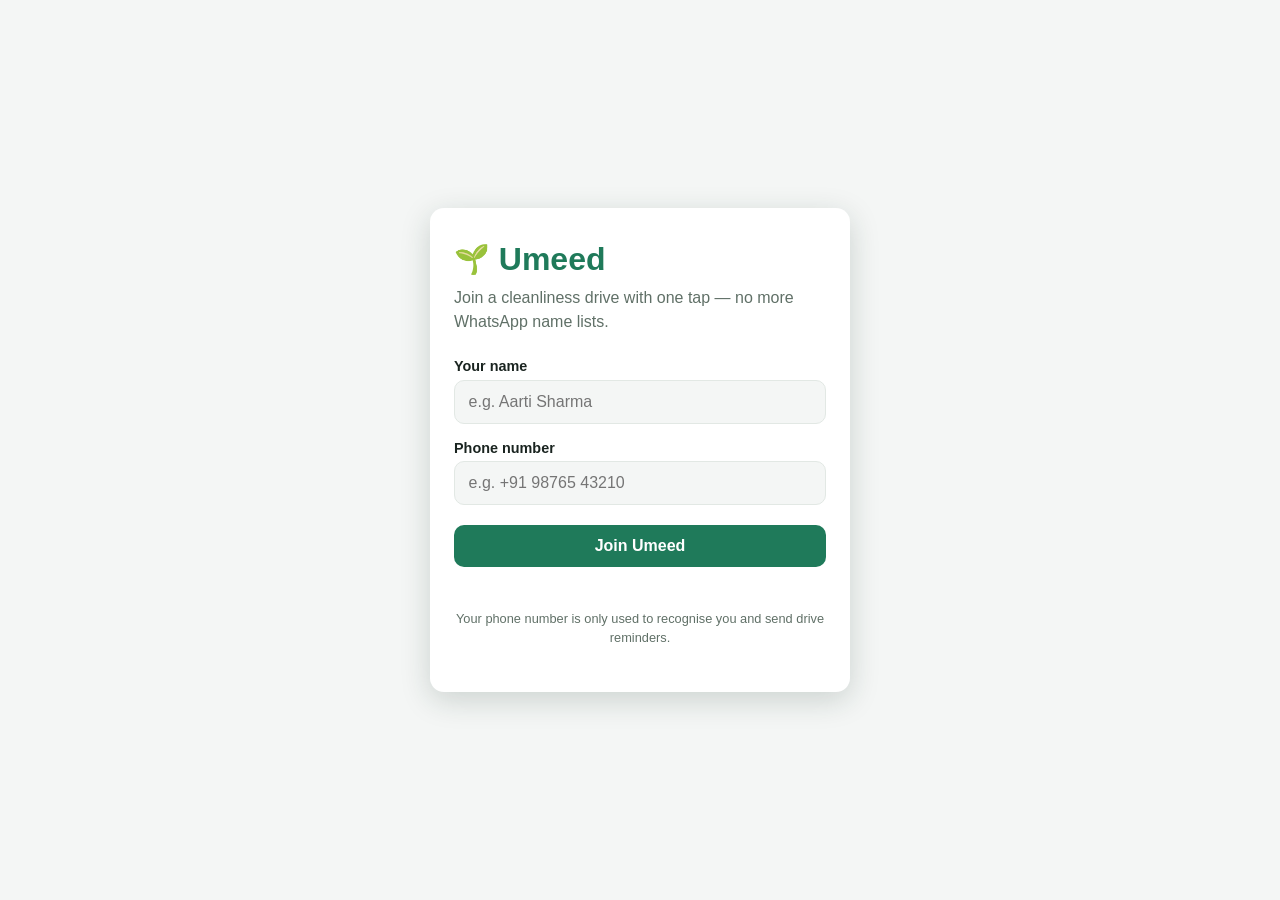
==== umeed/frontend/index.html @ dabe3a0d "Add Umeed: a dependency-free app for organising cleanliness drives Replaces the WhatsApp "announce a" ====
<!doctype html>
<html lang="en">
<head>
  <meta charset="utf-8" />
  <meta name="viewport" content="width=device-width, initial-scale=1, viewport-fit=cover" />
  <meta name="theme-color" content="#1f7a5a" />
  <title>Umeed — Cleanliness Drives</title>
  <link rel="stylesheet" href="styles.css" />
</head>
<body>
  <!-- ===== Join screen (shown until a member has joined) ===== -->
  <section id="join-screen" class="screen join-screen" hidden>
    <div class="join-card">
      <div class="brand">
        <span class="logo" aria-hidden="true">🌱</span>
        <h1>Umeed</h1>
      </div>
      <p class="tagline">Join a cleanliness drive with one tap — no more WhatsApp name lists.</p>
      <form id="join-form" novalidate>
        <label for="join-name">Your name</label>
        <input id="join-name" name="name" type="text" autocomplete="name"
               placeholder="e.g. Aarti Sharma" required />

        <label for="join-phone">Phone number</label>
        <input id="join-phone" name="phone" type="tel" autocomplete="tel"
               inputmode="tel" placeholder="e.g. +91 98765 43210" required />

        <button type="submit" class="btn btn-primary btn-block">Join Umeed</button>
        <p class="form-error" id="join-error" role="alert"></p>
      </form>
      <p class="fine">Your phone number is only used to recognise you and send drive reminders.</p>
    </div>
  </section>

  <!-- ===== Main app ===== -->
  <div id="app" class="app" hidden>
    <header class="appbar">
      <div class="appbar-inner">
        <div class="brand brand-sm">
          <span class="logo" aria-hidden="true">🌱</span>
          <strong>Umeed</strong>
        </div>
        <div class="appbar-right">
          <span id="manager-badge" class="badge badge-manager" hidden>Manager</span>
          <button id="who-btn" class="who" type="button" title="Account"></button>
        </div>
      </div>
    </header>

    <!-- Reminders banner -->
    <div id="reminders" class="reminders" hidden></div>

    <nav class="tabs" role="tablist">
      <button class="tab is-active" data-tab="upcoming" role="tab">Upcoming</button>
      <button class="tab" data-tab="past" role="tab">Past</button>
    </nav>

    <main class="content">
      <div id="drive-list" class="drive-list" aria-live="polite"></div>
    </main>

    <!-- Floating "announce" button (managers only) -->
    <button id="fab" class="fab" type="button" hidden aria-label="Announce a drive">+</button>
  </div>

  <!-- ===== Drive detail sheet ===== -->
  <div id="detail-overlay" class="overlay" hidden>
    <div class="sheet" role="dialog" aria-modal="true" aria-labelledby="detail-title">
      <button class="sheet-close" data-close-detail type="button" aria-label="Close">×</button>
      <div id="detail-body"><!-- filled by JS --></div>
    </div>
  </div>

  <!-- ===== Announce / edit drive sheet ===== -->
  <div id="drive-form-overlay" class="overlay" hidden>
    <div class="sheet" role="dialog" aria-modal="true" aria-labelledby="drive-form-title">
      <button class="sheet-close" data-close-form type="button" aria-label="Close">×</button>
      <h2 id="drive-form-title">Announce a drive</h2>
      <form id="drive-form" novalidate>
        <input type="hidden" id="drive-id" />
        <label for="d-title">Title</label>
        <input id="d-title" type="text" placeholder="e.g. Yamuna Ghat Clean-up" required />

        <label for="d-start">Date &amp; time</label>
        <input id="d-start" type="datetime-local" required />

        <label for="d-end">Ends (optional)</label>
        <input id="d-end" type="datetime-local" />

        <label for="d-location">Location / meeting point</label>
        <input id="d-location" type="text" placeholder="e.g. Gate 3, Lodhi Garden" />

        <label for="d-desc">Details (optional)</label>
        <textarea id="d-desc" rows="3" placeholder="What to bring, who to contact…"></textarea>

        <div class="form-row" id="cancel-row" hidden>
          <label class="checkbox"><input type="checkbox" id="d-cancel" /> Mark this drive as cancelled</label>
        </div>

        <button type="submit" class="btn btn-primary btn-block">Save &amp; announce</button>
        <p class="form-error" id="drive-form-error" role="alert"></p>
      </form>
    </div>
  </div>

  <!-- ===== Account / manager sheet ===== -->
  <div id="account-overlay" class="overlay" hidden>
    <div class="sheet" role="dialog" aria-modal="true" aria-labelledby="account-title">
      <button class="sheet-close" data-close-account type="button" aria-label="Close">×</button>
      <h2 id="account-title">Account</h2>
      <p class="account-line"><span id="account-name"></span><br><span id="account-phone" class="muted"></span></p>

      <div id="unlock-block">
        <h3>Become a manager</h3>
        <p class="muted small">Managers can announce drives and see who's joining. Enter the passcode shared by your coordinator.</p>
        <form id="unlock-form" novalidate>
          <input id="unlock-code" type="password" placeholder="Manager passcode" autocomplete="off" />
          <button type="submit" class="btn btn-secondary btn-block">Unlock manager tools</button>
          <p class="form-error" id="unlock-error" role="alert"></p>
        </form>
      </div>

      <div id="members-block" hidden>
        <h3>Members (<span id="members-count">0</span>)</h3>
        <ul id="members-list" class="members-list"></ul>
      </div>

      <button id="logout-btn" class="btn btn-ghost btn-block" type="button">Sign out of this device</button>
    </div>
  </div>

  <div id="toast" class="toast" hidden></div>

  <script src="app.js"></script>
</body>
</html>
---- umeed/frontend/styles.css ----
/* Umeed — mobile-first styles. Light + dark via prefers-color-scheme. */

:root {
  --green: #1f7a5a;
  --green-dark: #155c43;
  --green-soft: #e6f3ee;
  --amber: #c77d16;
  --amber-soft: #fbeedc;
  --red: #c0392b;
  --bg: #f4f6f5;
  --surface: #ffffff;
  --text: #1a2420;
  --muted: #607067;
  --border: #e2e8e4;
  --shadow: 0 2px 10px rgba(20, 50, 40, 0.08);
  --shadow-lg: 0 8px 30px rgba(20, 50, 40, 0.18);
  --radius: 14px;
}

@media (prefers-color-scheme: dark) {
  :root {
    --green: #3fae82;
    --green-dark: #2f8a66;
    --green-soft: #15302700;
    --green-soft: #13241d;
    --amber: #e0a24a;
    --amber-soft: #2c2314;
    --red: #e4604f;
    --bg: #0f1613;
    --surface: #17211c;
    --text: #e8efea;
    --muted: #93a79c;
    --border: #26332c;
    --shadow: 0 2px 10px rgba(0, 0, 0, 0.3);
    --shadow-lg: 0 10px 34px rgba(0, 0, 0, 0.5);
  }
}

* { box-sizing: border-box; }

html, body {
  margin: 0;
  padding: 0;
  background: var(--bg);
  color: var(--text);
  font-family: -apple-system, BlinkMacSystemFont, "Segoe UI", Roboto, Helvetica, Arial, sans-serif;
  -webkit-font-smoothing: antialiased;
}

h1, h2, h3 { margin: 0 0 .4em; line-height: 1.2; }
p { line-height: 1.5; }
button { font-family: inherit; cursor: pointer; }
.muted { color: var(--muted); }
.small { font-size: .85rem; }
[hidden] { display: none !important; }

/* ---------- Buttons ---------- */
.btn {
  border: 0;
  border-radius: 10px;
  padding: .75rem 1rem;
  font-size: 1rem;
  font-weight: 600;
  transition: transform .05s ease, filter .15s ease, background .15s ease;
}
.btn:active { transform: scale(.98); }
.btn-block { width: 100%; }
.btn-primary { background: var(--green); color: #fff; }
.btn-primary:hover { background: var(--green-dark); }
.btn-secondary { background: var(--green-soft); color: var(--green-dark); }
.btn-ghost { background: transparent; color: var(--muted); border: 1px solid var(--border); margin-top: 1.25rem; }

/* ---------- Join screen ---------- */
.screen { min-height: 100vh; min-height: 100dvh; display: flex; }
.join-screen { align-items: center; justify-content: center; padding: 1.25rem; }
.join-card {
  background: var(--surface);
  border-radius: var(--radius);
  box-shadow: var(--shadow-lg);
  padding: 2rem 1.5rem;
  width: 100%;
  max-width: 420px;
}
.brand { display: flex; align-items: center; gap: .55rem; }
.brand h1 { font-size: 2rem; color: var(--green); margin: 0; }
.logo { font-size: 1.8rem; }
.tagline { color: var(--muted); margin: .5rem 0 1.5rem; }
.fine { color: var(--muted); font-size: .8rem; margin-top: 1rem; text-align: center; }

form label {
  display: block;
  font-weight: 600;
  font-size: .9rem;
  margin: 1rem 0 .35rem;
}
form input, form textarea {
  width: 100%;
  padding: .75rem .85rem;
  font-size: 1rem;
  border: 1px solid var(--border);
  border-radius: 10px;
  background: var(--bg);
  color: var(--text);
}
form input:focus, form textarea:focus {
  outline: none;
  border-color: var(--green);
  box-shadow: 0 0 0 3px var(--green-soft);
}
form textarea { resize: vertical; }
.form-error { color: var(--red); font-size: .9rem; min-height: 1.1em; margin: .6rem 0 0; }
.btn-primary.btn-block, .btn-secondary.btn-block { margin-top: 1.25rem; }
.checkbox { display: flex; align-items: center; gap: .5rem; font-weight: 500; }
.checkbox input { width: auto; }

/* ---------- App shell ---------- */
.app { min-height: 100dvh; padding-bottom: 5rem; }
.appbar {
  position: sticky; top: 0; z-index: 10;
  background: var(--green);
  color: #fff;
  padding-top: env(safe-area-inset-top);
}
.appbar-inner {
  display: flex; align-items: center; justify-content: space-between;
  padding: .85rem 1rem;
  max-width: 640px; margin: 0 auto;
}
.brand-sm { color: #fff; }
.brand-sm .logo { font-size: 1.3rem; }
.brand-sm strong { font-size: 1.15rem; letter-spacing: .2px; }
.appbar-right { display: flex; align-items: center; gap: .6rem; }
.badge {
  font-size: .7rem; font-weight: 700; text-transform: uppercase; letter-spacing: .4px;
  padding: .2rem .5rem; border-radius: 999px;
}
.badge-manager { background: rgba(255,255,255,.22); color: #fff; }
.who {
  width: 36px; height: 36px; border-radius: 50%;
  border: 0; background: rgba(255,255,255,.22); color: #fff;
  font-weight: 700; font-size: .95rem;
}

/* ---------- Reminders ---------- */
.reminders { max-width: 640px; margin: .75rem auto 0; padding: 0 1rem; }
.reminder {
  display: flex; gap: .6rem; align-items: flex-start;
  background: var(--amber-soft);
  border: 1px solid color-mix(in srgb, var(--amber) 35%, transparent);
  border-radius: 12px;
  padding: .7rem .85rem;
  margin-bottom: .5rem;
  font-size: .92rem;
}
.reminder .bell { font-size: 1.1rem; }
.reminder strong { color: var(--amber); }

/* ---------- Tabs ---------- */
.tabs {
  display: flex; gap: .25rem;
  max-width: 640px; margin: 1rem auto .25rem; padding: 0 1rem;
}
.tab {
  flex: 1; border: 0; background: transparent; color: var(--muted);
  padding: .55rem; font-size: .95rem; font-weight: 600;
  border-bottom: 2px solid var(--border);
}
.tab.is-active { color: var(--green); border-bottom-color: var(--green); }

/* ---------- Drive list ---------- */
.content { max-width: 640px; margin: 0 auto; padding: .5rem 1rem 1rem; }
.drive-list { display: flex; flex-direction: column; gap: .85rem; }
.card {
  background: var(--surface);
  border: 1px solid var(--border);
  border-radius: var(--radius);
  box-shadow: var(--shadow);
  padding: 1rem;
}
.card.cancelled { opacity: .6; }
.card-date {
  display: inline-flex; align-items: baseline; gap: .4rem;
  color: var(--green); font-weight: 700; font-size: .85rem;
  text-transform: uppercase; letter-spacing: .3px;
}
.card h3 { font-size: 1.15rem; margin: .35rem 0 .25rem; cursor: pointer; }
.card .where { color: var(--muted); font-size: .92rem; margin: 0 0 .5rem; }
.card .where::before { content: "📍 "; }
.chip-cancelled {
  display: inline-block; background: var(--red); color: #fff;
  font-size: .7rem; font-weight: 700; padding: .15rem .5rem; border-radius: 999px;
  text-transform: uppercase; margin-left: .4rem;
}

.counts { display: flex; gap: .9rem; margin: .4rem 0 .8rem; font-size: .88rem; color: var(--muted); }
.counts b { color: var(--text); }

/* RSVP buttons */
.rsvp { display: flex; gap: .5rem; }
.rsvp button {
  flex: 1; border: 1px solid var(--border); background: var(--surface);
  color: var(--text); border-radius: 10px; padding: .55rem .3rem;
  font-size: .9rem; font-weight: 600; transition: all .12s ease;
}
.rsvp button:active { transform: scale(.97); }
.rsvp button.sel-going { background: var(--green); border-color: var(--green); color: #fff; }
.rsvp button.sel-maybe { background: var(--amber); border-color: var(--amber); color: #fff; }
.rsvp button.sel-no    { background: var(--red); border-color: var(--red); color: #fff; }

.empty { text-align: center; color: var(--muted); padding: 3rem 1rem; }
.empty .big { font-size: 2.5rem; display: block; margin-bottom: .5rem; }

/* ---------- FAB ---------- */
.fab {
  position: fixed; right: max(1rem, env(safe-area-inset-right));
  bottom: calc(1.25rem + env(safe-area-inset-bottom));
  width: 56px; height: 56px; border-radius: 50%; border: 0;
  background: var(--green); color: #fff; font-size: 2rem; line-height: 1;
  box-shadow: var(--shadow-lg); z-index: 20;
}

/* ---------- Overlays / sheets ---------- */
.overlay {
  position: fixed; inset: 0; z-index: 50;
  background: rgba(10, 20, 16, .5);
  display: flex; align-items: flex-end; justify-content: center;
}
.sheet {
  background: var(--surface);
  width: 100%; max-width: 560px;
  max-height: 92dvh; overflow-y: auto;
  border-radius: 18px 18px 0 0;
  padding: 1.5rem 1.25rem calc(1.5rem + env(safe-area-inset-bottom));
  box-shadow: var(--shadow-lg);
  position: relative;
  animation: slideUp .22s ease;
}
@keyframes slideUp { from { transform: translateY(20px); opacity: .6; } to { transform: none; opacity: 1; } }
@media (min-width: 560px) {
  .overlay { align-items: center; }
  .sheet { border-radius: 18px; max-height: 88dvh; }
}
.sheet-close {
  position: absolute; top: .6rem; right: .7rem;
  width: 34px; height: 34px; border-radius: 50%;
  border: 0; background: var(--bg); color: var(--muted); font-size: 1.4rem; line-height: 1;
}

/* Detail sheet internals */
.detail-when { color: var(--green); font-weight: 700; margin: .2rem 0 .4rem; }
.detail-where { color: var(--muted); margin: 0 0 .6rem; }
.detail-desc { white-space: pre-wrap; margin: .5rem 0 1rem; }
.attend-group { margin: 1rem 0; }
.attend-group h4 { margin: 0 0 .4rem; font-size: .95rem; }
.name-pills { display: flex; flex-wrap: wrap; gap: .4rem; }
.name-pill {
  background: var(--green-soft); color: var(--green-dark);
  border-radius: 999px; padding: .25rem .65rem; font-size: .85rem;
}
.name-pill.maybe { background: var(--amber-soft); color: var(--amber); }
.manager-actions { display: flex; gap: .5rem; margin-top: 1rem; }
.manager-actions .btn { flex: 1; }

/* Members list */
.members-list { list-style: none; padding: 0; margin: .5rem 0 0; }
.members-list li {
  display: flex; justify-content: space-between; align-items: center;
  padding: .6rem 0; border-bottom: 1px solid var(--border); font-size: .95rem;
}
.members-list .tag { font-size: .7rem; color: var(--green); font-weight: 700; }
.account-line { margin: .25rem 0 1.25rem; font-size: 1.05rem; }
#unlock-block, #members-block { border-top: 1px solid var(--border); padding-top: 1rem; margin-top: 1rem; }

/* ---------- Toast ---------- */
.toast {
  position: fixed; left: 50%; bottom: calc(1.5rem + env(safe-area-inset-bottom));
  transform: translateX(-50%);
  background: var(--text); color: var(--bg);
  padding: .7rem 1.1rem; border-radius: 999px; font-size: .9rem;
  box-shadow: var(--shadow-lg); z-index: 100;
  animation: fadeIn .2s ease;
}
@keyframes fadeIn { from { opacity: 0; transform: translate(-50%, 8px); } to { opacity: 1; } }
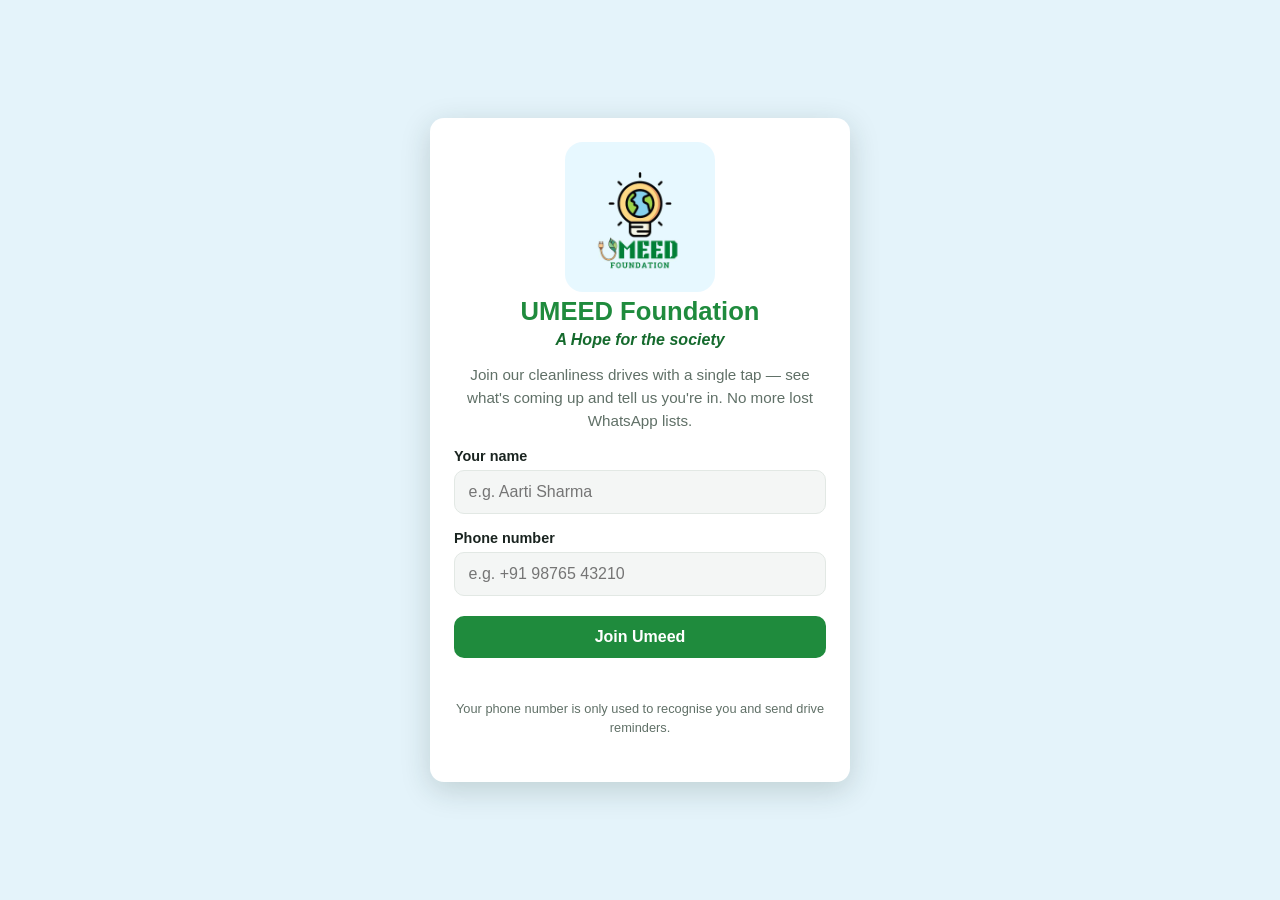
==== commit ac3962ef: "Brand the app for UMEED Foundation - Add the foundation logo (frontend/logo.jpg) and use it on the j" ====
--- a/umeed/frontend/index.html
+++ b/umeed/frontend/index.html
@@ -3,19 +3,19 @@
 <head>
   <meta charset="utf-8" />
   <meta name="viewport" content="width=device-width, initial-scale=1, viewport-fit=cover" />
-  <meta name="theme-color" content="#1f7a5a" />
-  <title>Umeed — Cleanliness Drives</title>
+  <meta name="theme-color" content="#1f8b3d" />
+  <title>UMEED Foundation — Drives</title>
+  <link rel="icon" href="logo.jpg" />
   <link rel="stylesheet" href="styles.css" />
 </head>
 <body>
   <!-- ===== Join screen (shown until a member has joined) ===== -->
   <section id="join-screen" class="screen join-screen" hidden>
     <div class="join-card">
-      <div class="brand">
-        <span class="logo" aria-hidden="true">🌱</span>
-        <h1>Umeed</h1>
-      </div>
-      <p class="tagline">Join a cleanliness drive with one tap — no more WhatsApp name lists.</p>
+      <img class="join-logo" src="logo.jpg" alt="UMEED Foundation logo" />
+      <h1 class="join-title">UMEED Foundation</h1>
+      <p class="tagline">A Hope for the society</p>
+      <p class="mission">Join our cleanliness drives with a single tap — see what's coming up and tell us you're in. No more lost WhatsApp lists.</p>
       <form id="join-form" novalidate>
         <label for="join-name">Your name</label>
         <input id="join-name" name="name" type="text" autocomplete="name"
@@ -37,8 +37,8 @@
     <header class="appbar">
       <div class="appbar-inner">
         <div class="brand brand-sm">
-          <span class="logo" aria-hidden="true">🌱</span>
-          <strong>Umeed</strong>
+          <span class="logo-chip"><img src="logo.jpg" alt="" /></span>
+          <strong>UMEED Foundation</strong>
         </div>
         <div class="appbar-right">
           <span id="manager-badge" class="badge badge-manager" hidden>Manager</span>
@@ -125,6 +125,11 @@
         <ul id="members-list" class="members-list"></ul>
       </div>
 
+      <div id="about-block">
+        <h3>About UMEED Foundation</h3>
+        <p class="muted small">UMEED — <em>A Hope for the society</em>. We are a team of young individuals working to restore the harm done to our planet and to secure a safe, healthy environment for the next generation. We are dedicated to improving the quality of life for those in need and ensuring a sustainable future.</p>
+      </div>
+
       <button id="logout-btn" class="btn btn-ghost btn-block" type="button">Sign out of this device</button>
     </div>
   </div>
--- a/umeed/frontend/styles.css
+++ b/umeed/frontend/styles.css
@@ -1,9 +1,11 @@
 /* Umeed — mobile-first styles. Light + dark via prefers-color-scheme. */
 
 :root {
-  --green: #1f7a5a;
-  --green-dark: #155c43;
-  --green-soft: #e6f3ee;
+  /* UMEED Foundation brand palette */
+  --green: #1f8b3d;
+  --green-dark: #156a2d;
+  --green-soft: #e4f4e8;
+  --brand-blue: #e4f3fa;   /* the light-blue backdrop from the logo */
   --amber: #c77d16;
   --amber-soft: #fbeedc;
   --red: #c0392b;
@@ -19,10 +21,10 @@
 
 @media (prefers-color-scheme: dark) {
   :root {
-    --green: #3fae82;
-    --green-dark: #2f8a66;
-    --green-soft: #15302700;
+    --green: #46c46a;
+    --green-dark: #2f9a4c;
     --green-soft: #13241d;
+    --brand-blue: #122733;
     --amber: #e0a24a;
     --amber-soft: #2c2314;
     --red: #e4604f;
@@ -72,7 +74,7 @@
 
 /* ---------- Join screen ---------- */
 .screen { min-height: 100vh; min-height: 100dvh; display: flex; }
-.join-screen { align-items: center; justify-content: center; padding: 1.25rem; }
+.join-screen { align-items: center; justify-content: center; padding: 1.25rem; background: var(--brand-blue); }
 .join-card {
   background: var(--surface);
   border-radius: var(--radius);
@@ -80,11 +82,18 @@
   padding: 2rem 1.5rem;
   width: 100%;
   max-width: 420px;
-}
+  text-align: center;
+}
+.join-logo {
+  width: 150px; height: 150px; object-fit: contain;
+  border-radius: 18px; margin: -0.5rem auto 0.25rem; display: block;
+}
+.join-title { font-size: 1.6rem; color: var(--green); margin: .25rem 0 .1rem; }
+.tagline { color: var(--green-dark); font-weight: 600; font-style: italic; margin: 0 0 .75rem; }
+.mission { color: var(--muted); font-size: .95rem; margin: 0 0 .5rem; }
+.join-card form { text-align: left; }
 .brand { display: flex; align-items: center; gap: .55rem; }
-.brand h1 { font-size: 2rem; color: var(--green); margin: 0; }
 .logo { font-size: 1.8rem; }
-.tagline { color: var(--muted); margin: .5rem 0 1.5rem; }
 .fine { color: var(--muted); font-size: .8rem; margin-top: 1rem; text-align: center; }
 
 form label {
@@ -127,8 +136,13 @@
   max-width: 640px; margin: 0 auto;
 }
 .brand-sm { color: #fff; }
-.brand-sm .logo { font-size: 1.3rem; }
-.brand-sm strong { font-size: 1.15rem; letter-spacing: .2px; }
+.logo-chip {
+  width: 34px; height: 34px; border-radius: 9px;
+  background: var(--brand-blue); display: inline-flex;
+  align-items: center; justify-content: center; overflow: hidden; flex: 0 0 auto;
+}
+.logo-chip img { width: 100%; height: 100%; object-fit: cover; }
+.brand-sm strong { font-size: 1.1rem; letter-spacing: .2px; }
 .appbar-right { display: flex; align-items: center; gap: .6rem; }
 .badge {
   font-size: .7rem; font-weight: 700; text-transform: uppercase; letter-spacing: .4px;
@@ -269,7 +283,8 @@
 }
 .members-list .tag { font-size: .7rem; color: var(--green); font-weight: 700; }
 .account-line { margin: .25rem 0 1.25rem; font-size: 1.05rem; }
-#unlock-block, #members-block { border-top: 1px solid var(--border); padding-top: 1rem; margin-top: 1rem; }
+#unlock-block, #members-block, #about-block { border-top: 1px solid var(--border); padding-top: 1rem; margin-top: 1rem; }
+#about-block p { margin: .4rem 0 0; }
 
 /* ---------- Toast ---------- */
 .toast {
